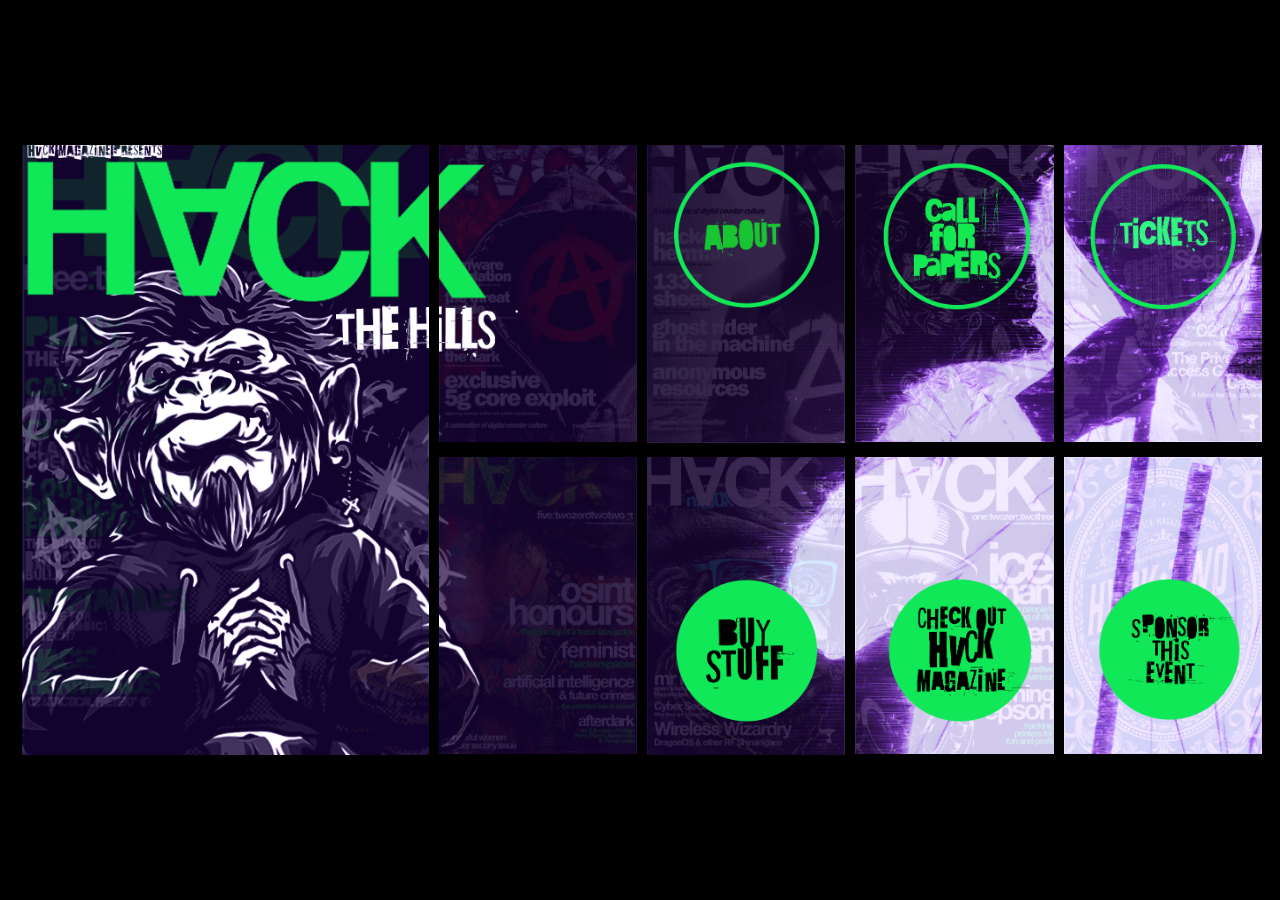
==== index.html @ 34047da2 "hvck1" ====
<!DOCTYPE html>
<html lang="en">
<head>
  <meta charset="UTF-8">
  <meta name="viewport" content="width=device-width, initial-scale=1.0">
  <title>Responsive Flipbook Gallery with Secret Sequence</title>
  <style>
    /* Basic reset and styling */
    body, html {
      margin: 0;
      padding: 0;
      font-family: Arial, sans-serif;
      display: flex;
      justify-content: center;
      align-items: center;
      min-height: 100vh;
      background-color: #000000;
    }
    

    .gallery-container {
      display: grid;
      grid-template-columns: repeat(6, 1fr);
      gap: 10px;
      max-width: 1400px;
      margin: 20px;
    }

    /* Large thumbnail for the first image */
    .gallery-container img:first-child {
      grid-column: span 2;
      grid-row: span 2;
      width: 100%;
      height: auto;
      object-fit: cover;
    }

    /* Thumbnail styles */
    .thumbnail {
      width: 100%;
      height: auto;
      aspect-ratio: 2 / 3;
      border: 2px solid #000000;
      object-fit: cover;
      cursor: pointer;
      transition: transform 0.3s, border-color 0.3s;
    }
    
    .thumbnail:hover {
      transform: scale(1.05);
      border-color: #777;
    }

    /* Popup overlay styles */
    .popup-overlay {
      position: fixed;
      top: 0;
      left: 0;
      width: 100%;
      height: 100%;
      background: rgba(0, 0, 0, 0.7);
      display: flex;
      align-items: center;
      justify-content: center;
      visibility: hidden;
      opacity: 0;
      transition: opacity 0.3s ease, visibility 0.3s ease;
    }

    .popup-overlay.show {
      visibility: visible;
      opacity: 1;
    }

    /* Popup content styles */
    .popup-content {
      position: relative;
      background: rgb(0, 0, 0);
      padding: 10px;
      max-width: 800px;
      width: 90%;
      border-radius: 8px;
      box-shadow: 0 5px 15px rgba(0, 0, 0, 0.3);
    }

    .popup-content iframe {
      width: 100%;
      height: 600px;
      border: 1px solid rgb(0, 0, 0);
    }

    .close-btn {
      position: absolute;
      top: 10px;
      right: 10px;
      background: #333;
      color: #fff;
      font-size: 18px;
      border: none;
      border-radius: 50%;
      width: 30px;
      height: 30px;
      cursor: pointer;
    }

    .close-btn:hover {
      background: #555;
    }
  </style>
</head>
<body>

  <!-- Gallery Container -->
  <div class="gallery-container">
    <img src=".\images\hth_03.gif" alt="Flipbook 1" class="thumbnail" onclick="openPopup(1, 'https://heyzine.com/flip-book/8467826462.html')">
    <img src=".\images\hth_05.gif" alt="Flipbook 2" class="thumbnail" onclick="openPopup(2, 'socurious.html')">
    <img src=".\images\hth_07.gif" alt="Flipbook 3" class="thumbnail" onclick="openPopup(3, 'https://heyzine.com/flip-book/0588d58bf8.html')">
    <img src=".\images\hth_09.gif" alt="Flipbook 4" class="thumbnail" onclick="openPopup(4, 'https://heyzine.com/flip-book/0588d58bf8.html')">
    <img src=".\images\hth_11.png" alt="Flipbook 5" class="thumbnail" onclick="window.location.href='https://events.humanitix.com/hvck-magazine-pres-hvck-the-hills'">
    <img src=".\images\hth_17.gif" alt="Flipbook 6" class="thumbnail" onclick="openPopup(6, 'hvck.html')">
    <img src=".\images\hth_18.gif" alt="Flipbook 7" class="thumbnail" onclick="window.location.href='https://ransomwear-1337.teemill.com/'">
    <img src=".\images\hth_19.gif" alt="Flipbook 8" class="thumbnail" onclick="window.location.href='hvckmag.html'">
    <img src=".\images\hth_20.png" alt="Flipbook 9" class="thumbnail" onclick="window.location.href='https://heyzine.com/flip-book/c17eb1adee.html'">
  </div>

  <!-- Popup Overlay -->
  <div id="popupOverlay" class="popup-overlay" onclick="closePopup(event)">
    <div class="popup-content" onclick="event.stopPropagation()">
      <button class="close-btn" onclick="closePopup()">×</button>
      <iframe id="flipbookIframe" class="fp-iframe" src="" allowfullscreen="allowfullscreen" scrolling="no"></iframe>
    </div>
  </div>

  <script>
    // Define the correct sequence to unlock the secret page
    const secretSequence = [2, 6, 2, 6, 1]; // Updated secret sequence
    let userSequence = [];

    // Function to open popup with the specified URL
    function openPopup(imageNumber, url) {
        const iframe = document.getElementById('flipbookIframe');
        iframe.src = url;
        document.getElementById('popupOverlay').classList.add('show');

        // Track the sequence of clicked thumbnails
        userSequence.push(imageNumber);

        // Check if userSequence matches the start of secretSequence
        for (let i = 0; i < userSequence.length; i++) {
            if (userSequence[i] !== secretSequence[i]) {
                // If sequence does not match, reset userSequence
                userSequence = [];
                return;
            }
        }

        // If the entire secret sequence matches, unlock the secret page
        if (userSequence.length === secretSequence.length) {
            alert('Congratulations! You unlocked the secret page.');
            window.location.href = 'socurious.html'; // 
        }
    }

    // Function to close the popup and clear the iframe src
    function closePopup(event) {
        if (!event || event.target === document.getElementById('popupOverlay')) {
            document.getElementById('popupOverlay').classList.remove('show');
            document.getElementById('flipbookIframe').src = "";
        }
    }
</script>

</body>
</html>
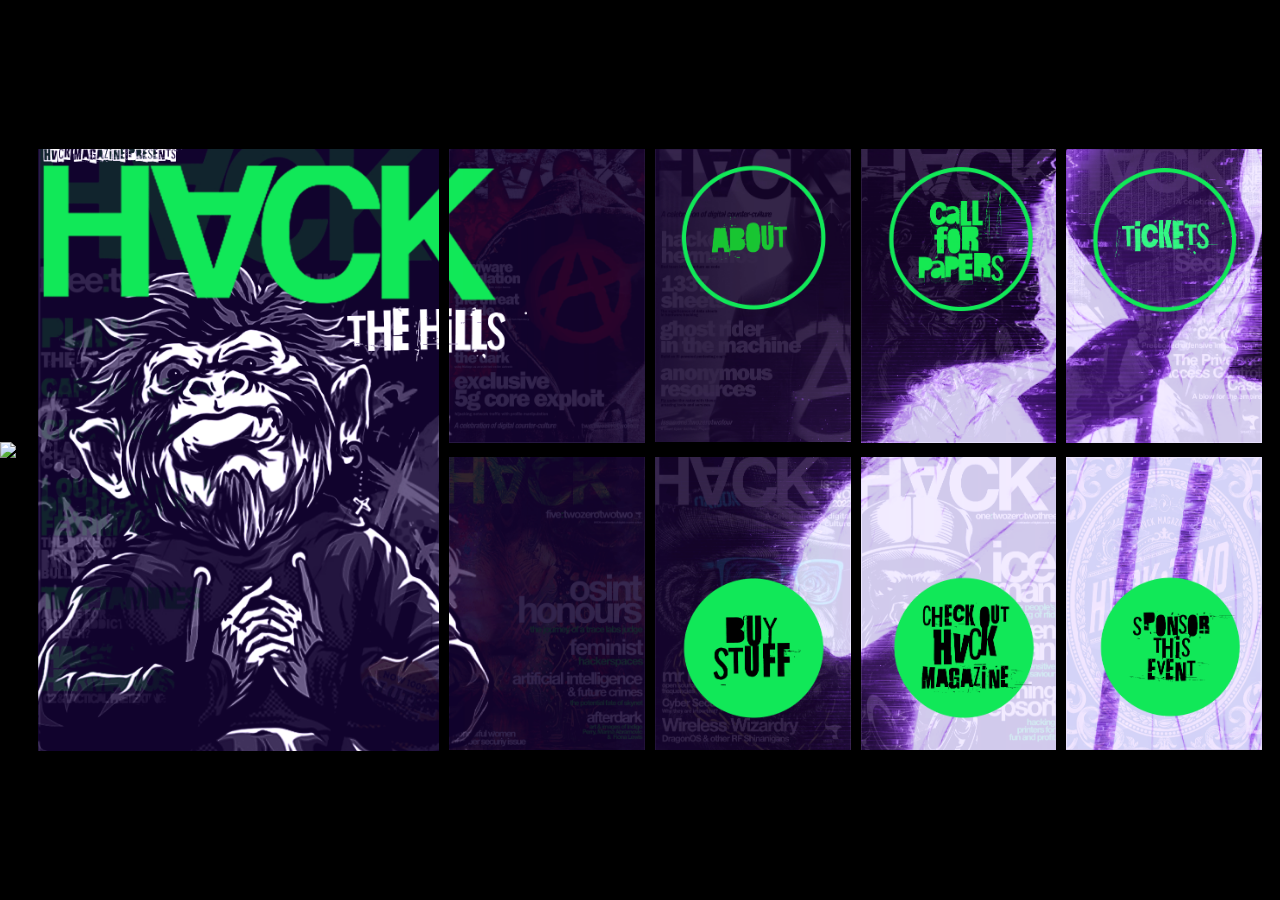
==== commit 97edec59: "Analytics" ====
--- a/index.html
+++ b/index.html
@@ -3,7 +3,7 @@
 <head>
   <meta charset="UTF-8">
   <meta name="viewport" content="width=device-width, initial-scale=1.0">
-  <title>Responsive Flipbook Gallery with Secret Sequence</title>
+  <title>HVCK the HILLS</title>
   <style>
     /* Basic reset and styling */
     body, html {
@@ -77,7 +77,7 @@
       position: relative;
       background: rgb(0, 0, 0);
       padding: 10px;
-      max-width: 800px;
+      max-width: 1350px;
       width: 90%;
       border-radius: 8px;
       box-shadow: 0 5px 15px rgba(0, 0, 0, 0.3);
@@ -85,6 +85,9 @@
 
     .popup-content iframe {
       width: 100%;
+      font-size: 6px;
+      justify-content: center;
+      align-items: center;
       height: 600px;
       border: 1px solid rgb(0, 0, 0);
     }
@@ -109,16 +112,16 @@
   </style>
 </head>
 <body>
-
+  <img src="https://imagevault.cloud/Y1DXY9">
   <!-- Gallery Container -->
   <div class="gallery-container">
     <img src=".\images\hth_03.gif" alt="Flipbook 1" class="thumbnail" onclick="openPopup(1, 'https://heyzine.com/flip-book/8467826462.html')">
-    <img src=".\images\hth_05.gif" alt="Flipbook 2" class="thumbnail" onclick="openPopup(2, 'socurious.html')">
-    <img src=".\images\hth_07.gif" alt="Flipbook 3" class="thumbnail" onclick="openPopup(3, 'https://heyzine.com/flip-book/0588d58bf8.html')">
-    <img src=".\images\hth_09.gif" alt="Flipbook 4" class="thumbnail" onclick="openPopup(4, 'https://heyzine.com/flip-book/0588d58bf8.html')">
+    <img src=".\images\hth_05.gif" alt="Flipbook 2" class="thumbnail" onclick="openPopup(2, 'hvck.html')">
+    <img src=".\images\hth_07.gif" alt="Flipbook 3" class="thumbnail" onclick="openPopup(3, 'placeinvader.html')">
+    <img src=".\images\hth_09.gif" alt="Flipbook 4" class="thumbnail" onclick="openPopup(4, '.\\call4papers.html')">
     <img src=".\images\hth_11.png" alt="Flipbook 5" class="thumbnail" onclick="window.location.href='https://events.humanitix.com/hvck-magazine-pres-hvck-the-hills'">
-    <img src=".\images\hth_17.gif" alt="Flipbook 6" class="thumbnail" onclick="openPopup(6, 'hvck.html')">
-    <img src=".\images\hth_18.gif" alt="Flipbook 7" class="thumbnail" onclick="window.location.href='https://ransomwear-1337.teemill.com/'">
+    <img src=".\images\hth_17.gif" alt="Flipbook 6" class="thumbnail" onclick="openPopup(6, 'hvck2.html')">
+    <img src=".\images\hth_18.gif" alt="Flipbook 7" class="thumbnail" onclick="window.open('https://asymmetric-1337.teemill.com/', '_blank')">
     <img src=".\images\hth_19.gif" alt="Flipbook 8" class="thumbnail" onclick="window.location.href='hvckmag.html'">
     <img src=".\images\hth_20.png" alt="Flipbook 9" class="thumbnail" onclick="window.location.href='https://heyzine.com/flip-book/c17eb1adee.html'">
   </div>
@@ -127,47 +130,53 @@
   <div id="popupOverlay" class="popup-overlay" onclick="closePopup(event)">
     <div class="popup-content" onclick="event.stopPropagation()">
       <button class="close-btn" onclick="closePopup()">×</button>
-      <iframe id="flipbookIframe" class="fp-iframe" src="" allowfullscreen="allowfullscreen" scrolling="no"></iframe>
+      <iframe id="flipbookIframe" class="fp-iframe" src="" allowfullscreen="allowfullscreen" scrolling="yes"></iframe>
     </div>
   </div>
 
   <script>
     // Define the correct sequence to unlock the secret page
-    const secretSequence = [2, 6, 2, 6, 1]; // Updated secret sequence
-    let userSequence = [];
+      const secretSequence = [2, 6, 2, 6, 1]; // Updated secret sequence
+      let userSequence = [];
 
-    // Function to open popup with the specified URL
-    function openPopup(imageNumber, url) {
-        const iframe = document.getElementById('flipbookIframe');
-        iframe.src = url;
-        document.getElementById('popupOverlay').classList.add('show');
+      // Function to open popup with the specified URL
+      function openPopup(imageNumber, url) {
+          const iframe = document.getElementById('flipbookIframe');
+          iframe.src = url;
+          document.getElementById('popupOverlay').classList.add('show');
 
-        // Track the sequence of clicked thumbnails
-        userSequence.push(imageNumber);
+          // Track the sequence of clicked thumbnails
+          userSequence.push(imageNumber);
 
-        // Check if userSequence matches the start of secretSequence
-        for (let i = 0; i < userSequence.length; i++) {
-            if (userSequence[i] !== secretSequence[i]) {
-                // If sequence does not match, reset userSequence
-                userSequence = [];
-                return;
-            }
-        }
+          // Check if userSequence matches the start of secretSequence
+          for (let i = 0; i < userSequence.length; i++) {
+              if (userSequence[i] !== secretSequence[i]) {
+                  // If sequence does not match, reset userSequence
+                  userSequence = [];
+                  return;
+              }
+          }
 
-        // If the entire secret sequence matches, unlock the secret page
-        if (userSequence.length === secretSequence.length) {
-            alert('Congratulations! You unlocked the secret page.');
-            window.location.href = 'socurious.html'; // 
-        }
-    }
+          // If the entire secret sequence matches, unlock the secret page
+          if (userSequence.length === secretSequence.length) {
+              alert('Congratulations! You unlocked the secret page.');
+              window.location.href = 'long-cat-is-long.html'; 
+              userSequence = []; // Clear the sequence after unlocking
+          }
 
-    // Function to close the popup and clear the iframe src
-    function closePopup(event) {
-        if (!event || event.target === document.getElementById('popupOverlay')) {
-            document.getElementById('popupOverlay').classList.remove('show');
-            document.getElementById('flipbookIframe').src = "";
-        }
-    }
+          // Prevent userSequence from growing indefinitely
+          if (userSequence.length > secretSequence.length) {
+              userSequence = [];
+          }
+      }
+
+      // Function to close the popup and clear the iframe src
+      function closePopup(event) {
+          if (!event || event.target === document.getElementById('popupOverlay')) {
+              document.getElementById('popupOverlay').classList.remove('show');
+              document.getElementById('flipbookIframe').src = "";
+          }
+      }
 </script>
 
 </body>
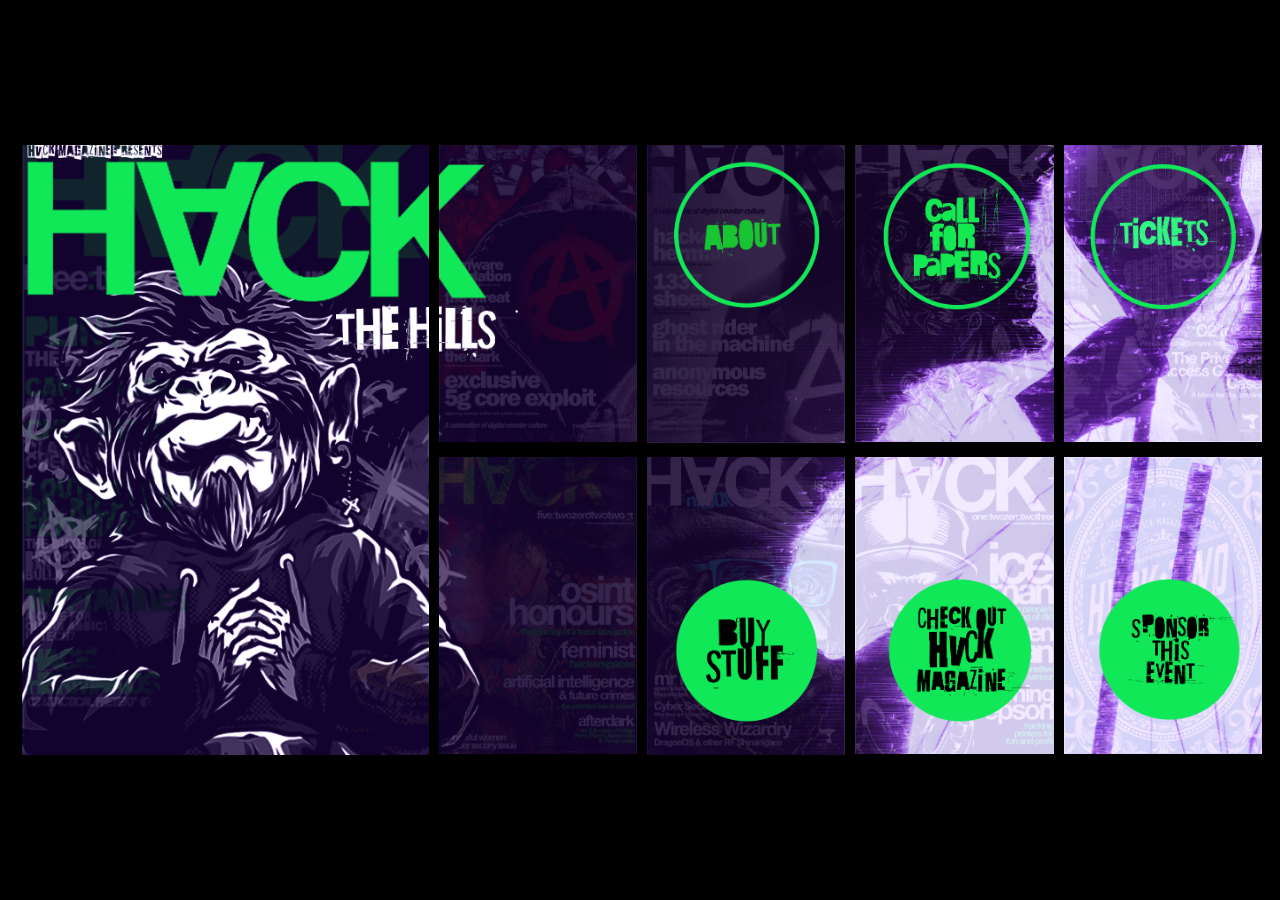
==== commit 5e8c9b9f: "1x1" ====
--- a/index.html
+++ b/index.html
@@ -112,7 +112,7 @@
   </style>
 </head>
 <body>
-  <img src="https://imagevault.cloud/Y1DXY9">
+  <img src="https://imagevault.cloud/Y1DXY9" width='1' height='1' style='display:none;'>
   <!-- Gallery Container -->
   <div class="gallery-container">
     <img src=".\images\hth_03.gif" alt="Flipbook 1" class="thumbnail" onclick="openPopup(1, 'https://heyzine.com/flip-book/8467826462.html')">
